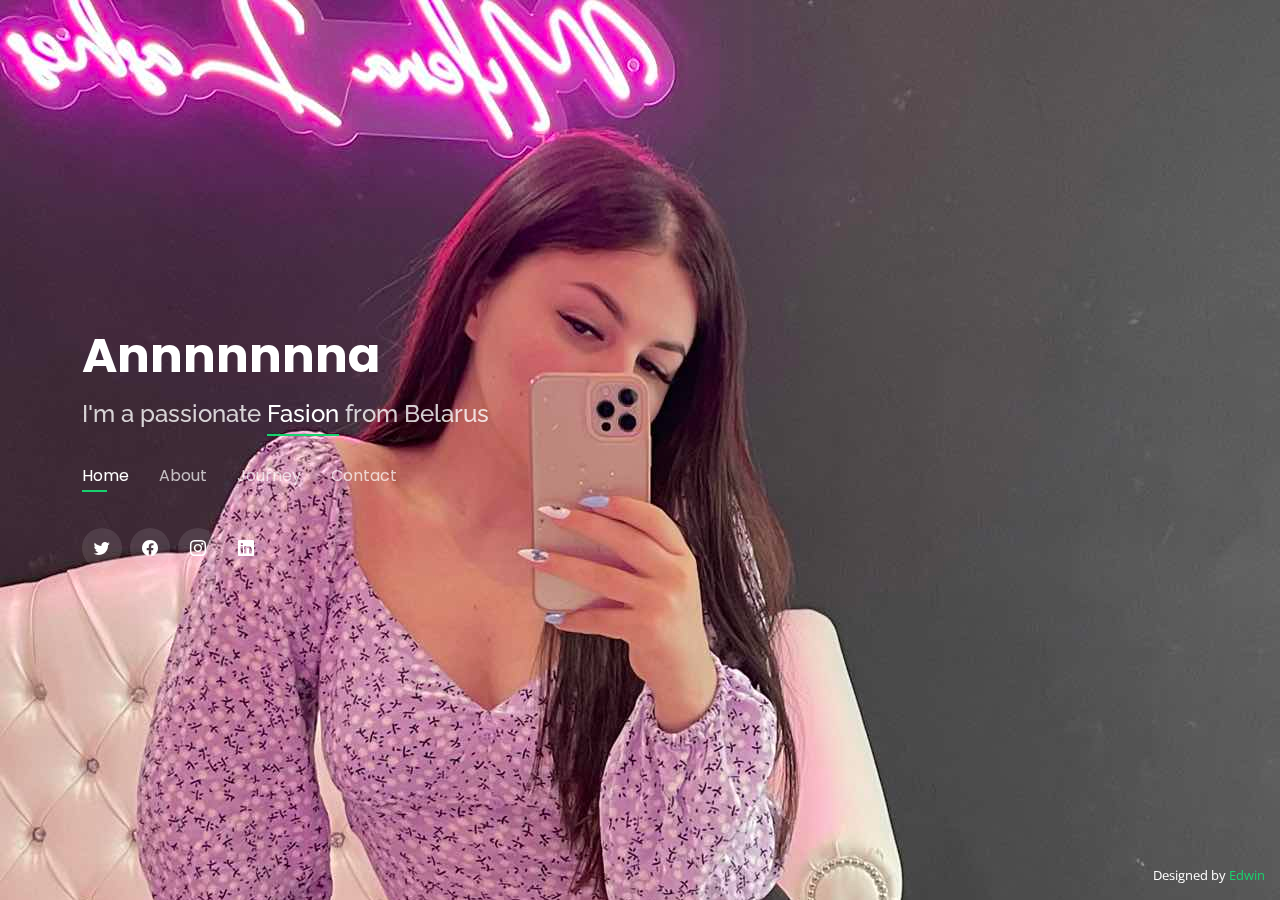
==== index.html @ aae59a46 "ann" ====
<!DOCTYPE html>
<html lang="en">

<head>
  <meta charset="utf-8">
  <meta content="width=device-width, initial-scale=1.0" name="viewport">

  <title>Personal Bootstrap Template</title>
  <meta content="" name="description">
  <meta content="" name="keywords">

  <!-- Favicons -->
  <link href="assets/img/favicon.png" rel="icon">
  <link href="assets/img/apple-touch-icon.png" rel="apple-touch-icon">

  <!-- Google Fonts -->
  <link href="https://fonts.googleapis.com/css?family=Open+Sans:300,300i,400,400i,600,600i,700,700i|Raleway:300,300i,400,400i,500,500i,600,600i,700,700i|Poppins:300,300i,400,400i,500,500i,600,600i,700,700i" rel="stylesheet">

  <!-- Vendor CSS Files -->
  <link href="assets/vendor/bootstrap/css/bootstrap.min.css" rel="stylesheet">
  <link href="assets/vendor/bootstrap-icons/bootstrap-icons.css" rel="stylesheet">
  <link href="assets/vendor/boxicons/css/boxicons.min.css" rel="stylesheet">
  <link href="assets/vendor/glightbox/css/glightbox.min.css" rel="stylesheet">
  <link href="assets/vendor/remixicon/remixicon.css" rel="stylesheet">
  <link href="assets/vendor/swiper/swiper-bundle.min.css" rel="stylesheet">

  <!-- Template Main CSS File -->
  <link href="assets/css/style.css" rel="stylesheet">

  <!-- =======================================================
  * Template Name: Personal
  * Template URL: https://bootstrapmade.com/personal-free-resume-bootstrap-template/
  * Updated: Mar 17 2024 with Bootstrap v5.3.3
  * Author: BootstrapMade.com
  * License: https://bootstrapmade.com/license/
  ======================================================== -->
</head>

<body>

  <!-- ======= Header ======= -->
  <header id="header">
    <div class="container">

      <h1><a href="index.html">Annnnnnna</a></h1>
      <!-- Uncomment below if you prefer to use an image logo -->
      <!-- <a href="index.html" class="mr-auto"><img src="assets/img/logo.png" alt="" class="img-fluid"></a> -->
      <h2>I'm a passionate <span>Fasion</span> from Belarus</h2>

      <nav id="navbar" class="navbar">
        <ul>
          <li><a class="nav-link active" href="#header">Home</a></li>
          <li><a class="nav-link" href="#about">About</a></li>
          <!-- <li><a class="nav-link" href="#resume">Resume</a></li> -->
          <!-- <li><a class="nav-link" href="#services">Services</a></li> -->
          <li><a class="nav-link" href="#portfolio">Journey</a></li>
          <li><a class="nav-link" href="#contact">Contact</a></li>
        </ul>
        <i class="bi bi-list mobile-nav-toggle"></i>
      </nav><!-- .navbar -->

      <div class="social-links">
        <a href="#" class="twitter"><i class="bi bi-twitter"></i></a>
        <a href="#" class="facebook"><i class="bi bi-facebook"></i></a>
        <a href="#" class="instagram"><i class="bi bi-instagram"></i></a>
        <a href="#" class="linkedin"><i class="bi bi-linkedin"></i></a>
      </div>

    </div>
  </header><!-- End Header -->

  <!-- ======= About Section ======= -->
  <section  id="about" class="about">

    <!-- ======= About Me ======= -->
    <div class="about-me container">

      <div class="section-title">
        <h2>About</h2>
        <p>Who is me ?  </p>
      </div>

      <div class="row">
        <div class="col-lg-4" style="border-radius: 10px;" data-aos="fade-right">
          <img src="assets/img/img2.jpg" class="img-fluid" alt="">
        </div>
        <div class="col-lg-8 pt-4 pt-lg-0 content" data-aos="fade-left">
          <h3>Fasion icon &amp; Model</h3>
          <p class="fst-italic">
            Iam a fashion model hailing from the vibrant city of Belarus. With a passion for style and a flair for the runway, I brings elegance and charm to the world of fashion and my captivating presence and distinctive sense of style make me a standout in the industry.
          </p><br>
          <div class="row">
            <div class="col-lg-6">
              <ul>
                <li><i class="bi bi-chevron-right"></i> <strong>Birthday:</strong> <span>20 FEB 1996</span></li>
                <!-- <li><i class="bi bi-chevron-right"></i> <strong>Website:</strong> <span>www.example.com</span></li> -->
                <li><i class="bi bi-chevron-right"></i> <strong>Phone:</strong> <span>+123 456 7890</span></li>
                <li><i class="bi bi-chevron-right"></i> <strong>City:</strong> <span>Russia, Belarus</span></li>
              </ul>
            </div>
            <div class="col-lg-6">
              <ul>
                <li><i class="bi bi-chevron-right"></i> <strong>Age:</strong> <span>27</span></li>
                <li><i class="bi bi-chevron-right"></i> <strong>Degree:</strong> <span>Master</span></li>
                <li><i class="bi bi-chevron-right"></i> <strong>PhEmailone:</strong> <span>email@example.com</span></li>
                <!-- <li><i class="bi bi-chevron-right"></i> <strong>Freelance:</strong> <span>Available</span></li> -->
              </ul>
            </div>
          </div>
          <p>
            Anna, a renowned fashion icon and model, originates from the culturally rich city of Belarus. With an insatiable passion for the latest trends and a keen eye for style, she effortlessly commands attention on and off the catwalk. 
            Anna's journey in the fashion world is as electrifying as her taste for adventure, often fueled by her favorite energy drink, Red Bull. Whether strutting down the runway or enjoying moments of relaxation, Anna embodies sophistication, grace, and an unwavering dedication to her craft.          </p>
        </div>
      </div>

    </div><!-- End About Me -->

    <!-- ======= Counts ======= -->
    <div class="counts container">

      <div class="row">

        <div class="col-lg-3 col-md-6 mt-5 mt-lg-0">
          <div class="count-box">
            <i class="bi bi-award"></i>
            <span data-purecounter-start="0" data-purecounter-end="24" data-purecounter-duration="1" class="purecounter"></span>
            <p>Awards</p>
          </div>
        </div>
        
        <div class="col-lg-3 col-md-6 mt-5 mt-lg-0">
          <div class="count-box">
            <i class="bi bi-headset"></i>
            <span data-purecounter-start="0" data-purecounter-end="16" data-purecounter-duration="1" class="purecounter"></span>
            <p>Hours Of Support in a day</p>
          </div>
        </div>


        <div class="col-lg-3 col-md-6">
          <div class="count-box">
            <i class="bi bi-journal-richtext"></i>
            <span data-purecounter-start="0" data-purecounter-end="232" data-purecounter-duration="1" class="purecounter"></span>
            <p>Inaugration</p>
          </div>
        </div>

        <div class="col-lg-3 col-md-6 mt-5 mt-md-0">
          <div class="count-box">
            <i class="bi bi-headset"></i>
            <span data-purecounter-start="0" data-purecounter-end="521" data-purecounter-duration="1" class="purecounter"></span>
            <p>Projects</p>
          </div>
        </div>

      </div>

    </div><!-- End Counts -->

    <!-- ======= Skills  ======= -->
    <div class="skills container">

      <div class="section-title">
        <h2>Known languages</h2>
      </div>

      <div class="row skills-content">

        <div class="col-lg-6">

          <div class="progress">
            <span class="skill">Russian <i class="val">100%</i></span>
            <div class="progress-bar-wrap">
              <div class="progress-bar" role="progressbar" aria-valuenow="100" aria-valuemin="0" aria-valuemax="100"></div>
            </div>
          </div>

          <div class="progress">
            <span class="skill">English <i class="val">100%</i></span>
            <div class="progress-bar-wrap">
              <div class="progress-bar" role="progressbar" aria-valuenow="100" aria-valuemin="0" aria-valuemax="100"></div>
            </div>
          </div>

          <div class="progress">
            <span class="skill">Romania <i class="val">75%</i></span>
            <div class="progress-bar-wrap">
              <div class="progress-bar" role="progressbar" aria-valuenow="75" aria-valuemin="0" aria-valuemax="100"></div>
            </div>
          </div>

        </div>

        <div class="col-lg-6">

          <div class="progress">
            <span class="skill">Spanish <i class="val">50%</i></span>
            <div class="progress-bar-wrap">
              <div class="progress-bar" role="progressbar" aria-valuenow="80" aria-valuemin="0" aria-valuemax="100"></div>
            </div>
          </div>

          <div class="progress">
            <span class="skill">Arabic<i class="val">50%</i></span>
            <div class="progress-bar-wrap">
              <div class="progress-bar" role="progressbar" aria-valuenow="50" aria-valuemin="0" aria-valuemax="100"></div>
            </div>
          </div>

          <div class="progress">
            <span class="skill">Belarusian <i class="val">100%</i></span>
            <div class="progress-bar-wrap">
              <div class="progress-bar" role="progressbar" aria-valuenow="100" aria-valuemin="0" aria-valuemax="100"></div>
            </div>
          </div>

        </div>

      </div>

    </div><!-- End Skills -->

    <!-- ======= Interests ======= -->
    <div class="interests container">

      <div class="section-title">
        <h2>Interests</h2>
      </div>

      <div class="row">
        <div class="col-lg-3 col-md-4">
          <div class="icon-box">
            <i class="ri-user-line" style="color: #ffbb2c;"></i>
            <h3>Model</h3>
          </div>
        </div>
        <div class="col-lg-3 col-md-4 mt-4 mt-md-0">
          <div class="icon-box">
            <i class="ri-shirt-line" style="color: #5578ff;"></i>
            <h3>Fasion</h3>
          </div>
        </div>
        <div class="col-lg-3 col-md-4 mt-4 mt-md-0">
          <div class="icon-box">
            <i class="ri-live-line" style="color: #e80368;"></i>
            <h3>Streaming</h3>
          </div>
        </div>
        <div class="col-lg-3 col-md-4 mt-4 mt-lg-0">
          <div class="icon-box">
            <i class="ri-hand-heart-line" style="color: #e361ff;"></i>
            <h3>philanthropist</h3>
          </div>
        </div>
        <div class="col-lg-3 col-md-4 mt-4">
          <div class="icon-box">
            <i class="ri-paint-brush-line" style="color: #47aeff;"></i>
            <h3>Artist</h3>
          </div>
        </div>
        <div class="col-lg-3 col-md-4 mt-4">
          <div class="icon-box">
            <i class="ri-gamepad-line" style="color: #ffa76e;"></i>
            <h3>Gamer</h3>
          </div>
        </div>
        <!-- <div class="col-lg-3 col-md-4 mt-4">
          <div class="icon-box">
            <i class="ri-file-list-3-line" style="color: #11dbcf;"></i>
            <h3>Midela Teren</h3>
          </div>
        </div>
        <div class="col-lg-3 col-md-4 mt-4">
          <div class="icon-box">
            <i class="ri-price-tag-2-line" style="color: #4233ff;"></i>
            <h3>Pira Neve</h3>
          </div>
        </div>
        <div class="col-lg-3 col-md-4 mt-4">
          <div class="icon-box">
            <i class="ri-anchor-line" style="color: #b2904f;"></i>
            <h3>Dirada Pack</h3>
          </div>
        </div>
        <div class="col-lg-3 col-md-4 mt-4">
          <div class="icon-box">
            <i class="ri-disc-line" style="color: #b20969;"></i>
            <h3>Moton Ideal</h3>
          </div>
        </div> -->
        <div class="col-lg-3 col-md-4 mt-4">
          <div class="icon-box">
            <i class="ri-anchor-line" style="color: #ff5828;"></i>
            <h3>Dance</h3>
          </div>
        </div>
        <div class="col-lg-3 col-md-4 mt-4">
          <div class="icon-box">
            <i class="ri-disc-line" style="color: #29cc61;"></i>
            <h3>Singer</h3>
          </div>
        </div>
      </div>

    </div><!-- End Interests -->

    <!-- ======= Testimonials ======= -->
    <div class="testimonials container">

      <div class="section-title">
        <h2>Testimonials</h2>
      </div>

      <div class="testimonials-slider swiper" data-aos="fade-up" data-aos-delay="100">
        <div class="swiper-wrapper">

          <div class="swiper-slide">
            <div class="testimonial-item">
              <p>
                <i class="bx bxs-quote-alt-left quote-icon-left"></i>
                Patience is the quality of remaining calm and composed in the face of adversity, difficulties, or delays, without becoming frustrated or agitated. It involves the ability to endure challenging situations with grace and perseverance, maintaining a positive attitude while waiting for desired outcomes or resolutions.                <i class="bx bxs-quote-alt-right quote-icon-right"></i>
              </p>
              <img src="assets/img/testimonials/Screenshot 2024-05-10 204337.png" class="testimonial-img" alt="">
              <h3>PinkElephant</h3>
              <h4>place &amp; Germany</h4>
            </div>
          </div><!-- End testimonial item -->

          <div class="swiper-slide">
            <div class="testimonial-item">
              <p>
                <i class="bx bxs-quote-alt-left quote-icon-left"></i>
                Good sense of humour, dirty mind, beautiful heart. Deadly combination.
                <i class="bx bxs-quote-alt-right quote-icon-right"></i>
              </p>
              <img src="assets/img/testimonials/leana.jpg" class="testimonial-img" alt="">
              <h3>Leana</h3>
              <h4>place &amp; Belarus</h4>
            </div>
          </div><!-- End testimonial item -->

          <div class="swiper-slide">
            <div class="testimonial-item">
              <p>
                <i class="bx bxs-quote-alt-left quote-icon-left"></i>
                Sleeping is a fundamental biological process essential for overall health and well-being. It is a state of natural rest during which the body's vital functions slow down, allowing it to recuperate and recharge.                 <i class="bx bxs-quote-alt-right quote-icon-right"></i>
              </p>
              <img src="assets/img/testimonials/eliza.jpg" class="testimonial-img" alt="">
              <h3>Elizabeth</h3>
              <h4>place &amp; Romania</h4>
            </div>
          </div><!-- End testimonial item -->

          <div class="swiper-slide">
            <div class="testimonial-item">
              <p>
                <i class="bx bxs-quote-alt-left quote-icon-left"></i>
                Cucumber and carrot are both popular vegetables known for their crisp texture and refreshing taste. Cucumbers are low in calories and high in water content, making them a hydrating snack option. They are also rich in antioxidants and vitamins, promoting skin health and hydration.                <i class="bx bxs-quote-alt-right quote-icon-right"></i>
              </p>
              <img src="assets/img/testimonials/kotik.jpg" class="testimonial-img" alt="">
              <h3>Kotik</h3>
              <h4>place &amp; Russia</h4>
            </div>
          </div><!-- End testimonial item -->

          <div class="swiper-slide">
            <div class="testimonial-item">
              <p>
                <i class="bx bxs-quote-alt-left quote-icon-left"></i>
                Dancers express through movement, gymnasts showcase athleticism, and talkers engage through dialogue.                <i class="bx bxs-quote-alt-right quote-icon-right"></i>
              </p>
              <img src="assets/img/testimonials/polinka.jpg" class="testimonial-img" alt="">
              <h3>Polinka</h3>
              <h4>place &amp; ---</h4>
            </div>
          </div><!-- End testimonial item -->

        </div>
        <div class="swiper-pagination"></div>
      </div>

      <div class="owl-carousel testimonials-carousel">

      </div>

    </div><!-- End Testimonials  -->

  </section><!-- End About Section -->

  <!-- ======= Resume Section ======= -->
  <section id="resume" class="resume">
    <div class="container">

      <div class="section-title">
        <h2>Resume</h2>
        <p>Check My Resume</p>
      </div>

      <div class="row">
        <div class="col-lg-6">
          <h3 class="resume-title">Sumary</h3>
          <div class="resume-item pb-0">
            <h4>Alice Barkley</h4>
            <p><em>Innovative and deadline-driven Graphic Designer with 3+ years of experience designing and developing user-centered digital/print marketing material from initial concept to final, polished deliverable.</em></p>
            <p>
            <ul>
              <li>Portland par 127,Orlando, FL</li>
              <li>(123) 456-7891</li>
              <li>alice.barkley@example.com</li>
            </ul>
            </p>
          </div>

          <h3 class="resume-title">Education</h3>
          <div class="resume-item">
            <h4>Master of Fine Arts &amp; Graphic Design</h4>
            <h5>2015 - 2016</h5>
            <p><em>Rochester Institute of Technology, Rochester, NY</em></p>
            <p>Qui deserunt veniam. Et sed aliquam labore tempore sed quisquam iusto autem sit. Ea vero voluptatum qui ut dignissimos deleniti nerada porti sand markend</p>
          </div>
          <div class="resume-item">
            <h4>Bachelor of Fine Arts &amp; Graphic Design</h4>
            <h5>2010 - 2014</h5>
            <p><em>Rochester Institute of Technology, Rochester, NY</em></p>
            <p>Quia nobis sequi est occaecati aut. Repudiandae et iusto quae reiciendis et quis Eius vel ratione eius unde vitae rerum voluptates asperiores voluptatem Earum molestiae consequatur neque etlon sader mart dila</p>
          </div>
        </div>
        <div class="col-lg-6">
          <h3 class="resume-title">Professional Experience</h3>
          <div class="resume-item">
            <h4>Senior graphic design specialist</h4>
            <h5>2019 - Present</h5>
            <p><em>Experion, New York, NY </em></p>
            <p>
            <ul>
              <li>Lead in the design, development, and implementation of the graphic, layout, and production communication materials</li>
              <li>Delegate tasks to the 7 members of the design team and provide counsel on all aspects of the project. </li>
              <li>Supervise the assessment of all graphic materials in order to ensure quality and accuracy of the design</li>
              <li>Oversee the efficient use of production project budgets ranging from $2,000 - $25,000</li>
            </ul>
            </p>
          </div>
          <div class="resume-item">
            <h4>Graphic design specialist</h4>
            <h5>2017 - 2018</h5>
            <p><em>Stepping Stone Advertising, New York, NY</em></p>
            <p>
            <ul>
              <li>Developed numerous marketing programs (logos, brochures,infographics, presentations, and advertisements).</li>
              <li>Managed up to 5 projects or tasks at a given time while under pressure</li>
              <li>Recommended and consulted with clients on the most appropriate graphic design</li>
              <li>Created 4+ design presentations and proposals a month for clients and account managers</li>
            </ul>
            </p>
          </div>
        </div>
      </div>

    </div>
  </section><!-- End Resume Section -->

  <!-- ======= Services Section ======= -->
  <section id="services" class="services">
    <div class="container">

      <div class="section-title">
        <h2>Services</h2>
        <p>My Services</p>
      </div>

      <div class="row">
        <div class="col-lg-4 col-md-6 d-flex align-items-stretch">
          <div class="icon-box">
            <div class="icon"><i class="bx bxl-dribbble"></i></div>
            <h4><a href="">Lorem Ipsum</a></h4>
            <p>Voluptatum deleniti atque corrupti quos dolores et quas molestias excepturi</p>
          </div>
        </div>

        <div class="col-lg-4 col-md-6 d-flex align-items-stretch mt-4 mt-md-0">
          <div class="icon-box">
            <div class="icon"><i class="bx bx-file"></i></div>
            <h4><a href="">Sed ut perspiciatis</a></h4>
            <p>Duis aute irure dolor in reprehenderit in voluptate velit esse cillum dolore</p>
          </div>
        </div>

        <div class="col-lg-4 col-md-6 d-flex align-items-stretch mt-4 mt-lg-0">
          <div class="icon-box">
            <div class="icon"><i class="bx bx-tachometer"></i></div>
            <h4><a href="">Magni Dolores</a></h4>
            <p>Excepteur sint occaecat cupidatat non proident, sunt in culpa qui officia</p>
          </div>
        </div>

        <div class="col-lg-4 col-md-6 d-flex align-items-stretch mt-4">
          <div class="icon-box">
            <div class="icon"><i class="bx bx-world"></i></div>
            <h4><a href="">Nemo Enim</a></h4>
            <p>At vero eos et accusamus et iusto odio dignissimos ducimus qui blanditiis</p>
          </div>
        </div>

        <div class="col-lg-4 col-md-6 d-flex align-items-stretch mt-4">
          <div class="icon-box">
            <div class="icon"><i class="bx bx-slideshow"></i></div>
            <h4><a href="">Dele cardo</a></h4>
            <p>Quis consequatur saepe eligendi voluptatem consequatur dolor consequuntur</p>
          </div>
        </div>

        <div class="col-lg-4 col-md-6 d-flex align-items-stretch mt-4">
          <div class="icon-box">
            <div class="icon"><i class="bx bx-arch"></i></div>
            <h4><a href="">Divera don</a></h4>
            <p>Modi nostrum vel laborum. Porro fugit error sit minus sapiente sit aspernatur</p>
          </div>
        </div>

      </div>

    </div>
  </section><!-- End Services Section -->

  <!-- ======= Portfolio Section ======= -->
  <section id="portfolio" class="portfolio">
    <div class="container">

      <div class="section-title">
        <h2>Memories</h2>
        <p>That remain</p>
      </div>

      <div class="row">
        <div class="col-lg-12 d-flex justify-content-center">
          <ul id="portfolio-flters">
            <li data-filter="*" class="filter-active">All</li>
            <li data-filter=".filter-DisneyLand">DisneyLand</li>
            <li data-filter=".filter-happy">Happy moments</li>
            <li data-filter=".filter-fam">Fam</li>
            <li data-filter=".filter-mine">Mine</li>
            <!-- <li data-filter="*" class="filter-active">All</li>
            <li data-filter=".filter-app">DisneyLand</li>
            <li data-filter=".filter-card">Happy moments</li>
            <li data-filter=".filter-card">Paris</li>
            <li data-filter=".filter-web">Fam</li> -->
          </ul>
        </div>
      </div>

      <div class="row portfolio-container">

        <div class="col-lg-4 col-md-6 portfolio-item filter-DisneyLand">
          <div class="portfolio-wrap">
            <img src="assets/img/portfolio/img1.jpg" class="img-fluid" alt="">
            <div class="portfolio-info">
              <!-- <h4>App 1</h4>
              <p>App</p> -->
              <div class="portfolio-links">
                <a href="assets/img/portfolio/img1.jpg" data-gallery="portfolioGallery" class="portfolio-lightbox" ><i class="bx bx-plus"></i></a>
                <!-- <a href="portfolio-details.html" data-gallery="portfolioDetailsGallery" data-glightbox="type: external" class="portfolio-details-lightbox" title="Portfolio Details"><i class="bx bx-link"></i></a> -->
              </div>
            </div>
          </div>
        </div>

        <div class="col-lg-4 col-md-6 portfolio-item filter-DisneyLand">
          <div class="portfolio-wrap">
            <img src="assets/img/portfolio/img2.jpg" class="img-fluid" alt="">
            <div class="portfolio-info">
              <!-- <h4>Web 3</h4>
              <p>Web</p> -->
              <div class="portfolio-links">
                <a href="assets/img/portfolio/portfolio-2.jpg" data-gallery="portfolioGallery" class="portfolio-lightbox" ><i class="bx bx-plus"></i></a>
                <!-- <a href="portfolio-details.html" data-gallery="portfolioDetailsGallery" data-glightbox="type: external" class="portfolio-details-lightbox" title="Portfolio Details"><i class="bx bx-link"></i></a> -->
              </div>
            </div>
          </div>
        </div>

        <div class="col-lg-4 col-md-6 portfolio-item filter-app">
          <div class="portfolio-wrap">
            <img src="assets/img/portfolio/img3.jpg" class="img-fluid" alt="">
            <div class="portfolio-info">
              <!-- <h4>App 2</h4>
              <p>App</p> -->
              <div class="portfolio-links">
                <a href="assets/img/portfolio/img3.jpg" data-gallery="portfolioGallery" class="portfolio-lightbox"><i class="bx bx-plus"></i></a>
                <!-- <a href="portfolio-details.html" data-gallery="portfolioDetailsGallery" data-glightbox="type: external" class="portfolio-details-lightbox" title="Portfolio Details"><i class="bx bx-link"></i></a> -->
              </div>
            </div>
          </div>
        </div>

        <div class="col-lg-4 col-md-6 portfolio-item filter-mine">
          <div class="portfolio-wrap">
            <img src="assets/img/portfolio/img5.jpg" class="img-fluid" alt="">
            <div class="portfolio-info">
              <!-- <h4>Card 2</h4>
              <p>Card</p> -->
              <div class="portfolio-links">
                <a href="assets/img/portfolio/img5.jpg" data-gallery="portfolioGallery" class="portfolio-lightbox" ><i class="bx bx-plus"></i></a>
                <!-- <a href="portfolio-details.html" data-gallery="portfolioDetailsGallery" data-glightbox="type: external" class="portfolio-details-lightbox" title="Portfolio Details"><i class="bx bx-link"></i></a> -->
              </div>
            </div>
          </div>
        </div>

        <div class="col-lg-4 col-md-6 portfolio-item filter-mine">
          <div class="portfolio-wrap">
            <img src="assets/img/portfolio/img3.jpg" class="img-fluid" alt="">
            <div class="portfolio-info">
              <!-- <h4>Web 2</h4>
              <p>Web</p> -->
              <div class="portfolio-links">
                <a href="assets/img/portfolio/img3.jpg" data-gallery="portfolioGallery" class="portfolio-lightbox"><i class="bx bx-plus"></i></a>
                <!-- <a href="portfolio-details.html" data-gallery="portfolioDetailsGallery" data-glightbox="type: external" class="portfolio-details-lightbox" title="Portfolio Details"><i class="bx bx-link"></i></a> -->
              </div>
            </div>
          </div>
        </div>

        <div class="col-lg-4 col-md-6 portfolio-item filter-mine">
          <div class="portfolio-wrap">
            <img src="assets/img/portfolio/img6.jpg" class="img-fluid" alt="">
            <div class="portfolio-info">
              <!-- <h4>App 3</h4>
              <p>App</p> -->
              <div class="portfolio-links">
                <a href="assets/img/portfolio/img6.jpg" data-gallery="portfolioGallery" class="portfolio-lightbox" ><i class="bx bx-plus"></i></a>
                <!-- <a href="portfolio-details.html" data-gallery="portfolioDetailsGallery" data-glightbox="type: external" class="portfolio-details-lightbox" title="Portfolio Details"><i class="bx bx-link"></i></a> -->
              </div>
            </div>
          </div>
        </div>

        <div class="col-lg-4 col-md-6 portfolio-item filter-DisneyLand">
          <div class="portfolio-wrap">
            <img src="assets/img/portfolio/img7.jpg" class="img-fluid" alt="">
            <div class="portfolio-info">
              <!-- <h4>Card 1</h4>
              <p>Card</p> -->
              <div class="portfolio-links">
                <a href="assets/img/portfolio/img7.jpg" data-gallery="portfolioGallery" class="portfolio-lightbox" ><i class="bx bx-plus"></i></a>
                <!-- <a href="portfolio-details.html" data-gallery="portfolioDetailsGallery" data-glightbox="type: external" class="portfolio-details-lightbox" title="Portfolio Details"><i class="bx bx-link"></i></a> -->
              </div>
            </div>
          </div>
        </div>

        <div class="col-lg-4 col-md-6 portfolio-item filter-DisneyLand">
          <div class="portfolio-wrap">
            <img src="assets/img/portfolio/img4.jpg" class="img-fluid" alt="">
            <div class="portfolio-info">
              <!-- <h4>Web 3</h4>
              <p>Web</p> -->
              <div class="portfolio-links">
                <a href="assets/img/portfolio/img4.jpg" data-gallery="portfolioGallery" class="portfolio-lightbox" ><i class="bx bx-plus"></i></a>
                <!-- <a href="portfolio-details.html" data-gallery="portfolioDetailsGallery" data-glightbox="type: external" class="portfolio-details-lightbox" title="Portfolio Details"><i class="bx bx-link"></i></a> -->
              </div>
            </div>
          </div>
        </div>


        <div class="col-lg-4 col-md-6 portfolio-item filter-fam">
          <div class="portfolio-wrap">
            <img src="assets/img/portfolio/f1.png" class="img-fluid" alt="">
            <div class="portfolio-info">
              <!-- <h4>Web 3</h4>
              <p>Web</p> -->
              <div class="portfolio-links">
                <a href="assets/img/portfolio/f1.png" data-gallery="portfolioGallery" class="portfolio-lightbox" ><i class="bx bx-plus"></i></a>
                <!-- <a href="portfolio-details.html" data-gallery="portfolioDetailsGallery" data-glightbox="type: external" class="portfolio-details-lightbox" title="Portfolio Details"><i class="bx bx-link"></i></a> -->
              </div>
            </div>
          </div>
        </div>

        <div class="col-lg-4 col-md-6 portfolio-item filter-fam">
          <div class="portfolio-wrap">
            <img src="assets/img/portfolio/leana.jpg" class="img-fluid" alt="">
            <div class="portfolio-info">
              <!-- <h4>Web 3</h4>
              <p>Web</p> -->
              <div class="portfolio-links">
                <a href="assets/img/portfolio/leana.jpg" data-gallery="portfolioGallery" class="portfolio-lightbox"><i class="bx bx-plus"></i></a>
                <!-- <a href="portfolio-details.html" data-gallery="portfolioDetailsGallery" data-glightbox="type: external" class="portfolio-details-lightbox" title="Portfolio Details"><i class="bx bx-link"></i></a> -->
              </div>
            </div>
          </div>
        </div>

        <div class="col-lg-4 col-md-6 portfolio-item filter-happy">
          <div class="portfolio-wrap">
            <img src="assets/img/portfolio/h1.png" class="img-fluid" alt="">
            <div class="portfolio-info">
              <!-- <h4>Web 3</h4>
              <p>Web</p> -->
              <div class="portfolio-links">
                <a href="assets/img/portfolio/h1.png" data-gallery="portfolioGallery" class="portfolio-lightbox"><i class="bx bx-plus"></i></a>
                <!-- <a href="portfolio-details.html" data-gallery="portfolioDetailsGallery" data-glightbox="type: external" class="portfolio-details-lightbox" title="Portfolio Details"><i class="bx bx-link"></i></a> -->
              </div>
            </div>
          </div>
        </div>

        <div class="col-lg-4 col-md-6 portfolio-item filter-happy">
          <div class="portfolio-wrap">
            <img src="assets/img/portfolio/h2.png" class="img-fluid" alt="">
            <div class="portfolio-info">
              <!-- <h4>Web 3</h4>
              <p>Web</p> -->
              <div class="portfolio-links">
                <a href="assets/img/portfolio/h2.png" data-gallery="portfolioGallery" class="portfolio-lightbox" ><i class="bx bx-plus"></i></a>
                <!-- <a href="portfolio-details.html" data-gallery="portfolioDetailsGallery" data-glightbox="type: external" class="portfolio-details-lightbox" title="Portfolio Details"><i class="bx bx-link"></i></a> -->
              </div>
            </div>
          </div>
        </div>

        <div class="col-lg-4 col-md-6 portfolio-item filter-happy">
          <div class="portfolio-wrap">
            <img src="assets/img/portfolio/h3.png" class="img-fluid" alt="">
            <div class="portfolio-info">
              <!-- <h4>Web 3</h4>
              <p>Web</p> -->
              <div class="portfolio-links">
                <a href="assets/img/portfolio/h3.png" data-gallery="portfolioGallery" class="portfolio-lightbox"><i class="bx bx-plus"></i></a>
                <!-- <a href="portfolio-details.html" data-gallery="portfolioDetailsGallery" data-glightbox="type: external" class="portfolio-details-lightbox" title="Portfolio Details"><i class="bx bx-link"></i></a> -->
              </div>
            </div>
          </div>
        </div>

        <div class="col-lg-4 col-md-6 portfolio-item filter-happy">
          <div class="portfolio-wrap">
            <img src="assets/img/portfolio/h4.png" class="img-fluid" alt="">
            <div class="portfolio-info">
              <!-- <h4>Web 3</h4>
              <p>Web</p> -->
              <div class="portfolio-links">
                <a href="assets/img/portfolio/h4.png" data-gallery="portfolioGallery" class="portfolio-lightbox" ><i class="bx bx-plus"></i></a>
                <!-- <a href="portfolio-details.html" data-gallery="portfolioDetailsGallery" data-glightbox="type: external" class="portfolio-details-lightbox" title="Portfolio Details"><i class="bx bx-link"></i></a> -->
              </div>
            </div>
          </div>
        </div>

        <div class="col-lg-4 col-md-6 portfolio-item filter-happy">
          <div class="portfolio-wrap">
            <img src="assets/img/portfolio/h5.png" class="img-fluid" alt="">
            <div class="portfolio-info">
              <!-- <h4>Web 3</h4>
              <p>Web</p> -->
              <div class="portfolio-links">
                <a href="assets/img/portfolio/h5.png" data-gallery="portfolioGallery" class="portfolio-lightbox" title="Web 3><i class="bx bx-plus"></i></a>
                <!-- <a href="portfolio-details.html" data-gallery="portfolioDetailsGallery" data-glightbox="type: external" class="portfolio-details-lightbox" title="Portfolio Details"><i class="bx bx-link"></i></a> -->
              </div>
            </div>
          </div>
        </div>

        <div class="col-lg-4 col-md-6 portfolio-item filter-happy">
          <div class="portfolio-wrap">
            <img src="assets/img/portfolio/h6.png" class="img-fluid" alt="">
            <div class="portfolio-info">
              <!-- <h4>Web 3</h4>
              <p>Web</p> -->
              <div class="portfolio-links">
                <a href="assets/img/portfolio/h6.png" data-gallery="portfolioGallery" class="portfolio-lightbox" ><i class="bx bx-plus"></i></a>
                <!-- <a href="portfolio-details.html" data-gallery="portfolioDetailsGallery" data-glightbox="type: external" class="portfolio-details-lightbox" title="Portfolio Details"><i class="bx bx-link"></i></a> -->
              </div>
            </div>
          </div>
        </div>

        <div class="col-lg-4 col-md-6 portfolio-item filter-happy">
          <div class="portfolio-wrap">
            <img src="assets/img/portfolio/h7.png" class="img-fluid" alt="">
            <div class="portfolio-info">
              <!-- <h4>Web 3</h4>
              <p>Web</p> -->
              <div class="portfolio-links">
                <a href="assets/img/portfolio/h7.png" data-gallery="portfolioGallery" class="portfolio-lightbox" ><i class="bx bx-plus"></i></a>
                <!-- <a href="portfolio-details.html" data-gallery="portfolioDetailsGallery" data-glightbox="type: external" class="portfolio-details-lightbox" title="Portfolio Details"><i class="bx bx-link"></i></a> -->
              </div>
            </div>
          </div>
        </div>

      </div>

    </div>
  </section><!-- End Portfolio Section -->

  <!-- ======= Contact Section ======= -->
  <section id="contact" class="contact">
    <div class="container">

      <div class="section-title">
        <h2>Contact</h2>
        <p>Contact Me</p>
      </div>

      <div class="row mt-2">

        <div class="col-md-6 d-flex align-items-stretch">
          <div class="info-box">
            <i class="bx bx-map"></i>
            <h3>My Address</h3>
            <p>A108 Adam Street, New York, NY 535022</p>
          </div>
        </div>

        <div class="col-md-6 mt-4 mt-md-0 d-flex align-items-stretch">
          <div class="info-box">
            <i class="bx bx-share-alt"></i>
            <h3>Social Profiles</h3>
            <div class="social-links">
              <a href="#" class="twitter"><i class="bi bi-twitter"></i></a>
              <a href="#" class="facebook"><i class="bi bi-facebook"></i></a>
              <a href="#" class="instagram"><i class="bi bi-instagram"></i></a>
              <a href="#" class="google-plus"><i class="bi bi-skype"></i></a>
              <a href="#" class="linkedin"><i class="bi bi-linkedin"></i></a>
            </div>
          </div>
        </div>

        <div class="col-md-6 mt-4 d-flex align-items-stretch">
          <div class="info-box">
            <i class="bx bx-envelope"></i>
            <h3>Email Me</h3>
            <p>contact@example.com</p>
          </div>
        </div>
        <div class="col-md-6 mt-4 d-flex align-items-stretch">
          <div class="info-box">
            <i class="bx bx-phone-call"></i>
            <h3>Call Me</h3>
            <p>+1 5589 55488 55</p>
          </div>
        </div>
      </div>

      <form action="forms/contact.php" method="post" role="form" class="php-email-form mt-4">
        <!-- <div class="row">
          <div class="col-md-6 form-group">
            <input disabled type="text" name="name" class="form-control" id="name" placeholder="Your Name" required>
          </div>
          <div class="col-md-6 form-group mt-3 mt-md-0">
            <input disabled type="email" class="form-control" name="email" id="email" placeholder="Your Email" required>
          </div>
        </div>
        <div class="form-group mt-3">
          <input disabled type="text" class="form-control" name="subject" id="subject" placeholder="Subject" required>
        </div>
        <div class="form-group mt-3">
          <textarea disabled class="form-control" name="message" rows="5" placeholder="Message" required></textarea>
        </div>
        <div class="my-3">
          <div class="loading">Loading</div>
          <div class="error-message"></div>
          <div class="sent-message">Your message has been sent. Thank you!</div>
        </div> -->
        <!-- <div class="text-center"><button  type="submit">Buy me a cofee</button></div> -->
        <script type="text/javascript" src="https://cdnjs.buymeacoffee.com/1.0.0/button.prod.min.js" data-name="bmc-button" data-slug="ajith859392" data-color="#FFDD00" data-emoji="☕"  data-font="Cookie" data-text="Buy me a coffee" data-outline-color="#000000" data-font-color="#000000" data-coffee-color="#ffffff" ></script>      </form>

    </div>
  </section><!-- End Contact Section -->

  <div class="credits">
    <!-- All the links in the footer should remain intact. -->
    <!-- You can delete the links only if you purchased the pro version. -->
    <!-- Licensing information: https://bootstrapmade.com/license/ -->
    <!-- Purchase the pro version with working PHP/AJAX contact form: https://bootstrapmade.com/personal-free-resume-bootstrap-template/ -->
    Designed by <a href="https:www.github.com/ajithr116">Edwin </a>
  </div>

  <!-- Vendor JS Files -->
  <script src="assets/vendor/purecounter/purecounter_vanilla.js"></script>
  <script src="assets/vendor/bootstrap/js/bootstrap.bundle.min.js"></script>
  <script src="assets/vendor/glightbox/js/glightbox.min.js"></script>
  <script src="assets/vendor/isotope-layout/isotope.pkgd.min.js"></script>
  <script src="assets/vendor/swiper/swiper-bundle.min.js"></script>
  <script src="assets/vendor/waypoints/noframework.waypoints.js"></script>
  <script src="assets/vendor/php-email-form/validate.js"></script>

  <!-- Template Main JS File -->
  <script src="assets/js/main.js"></script>

</body>

</html>
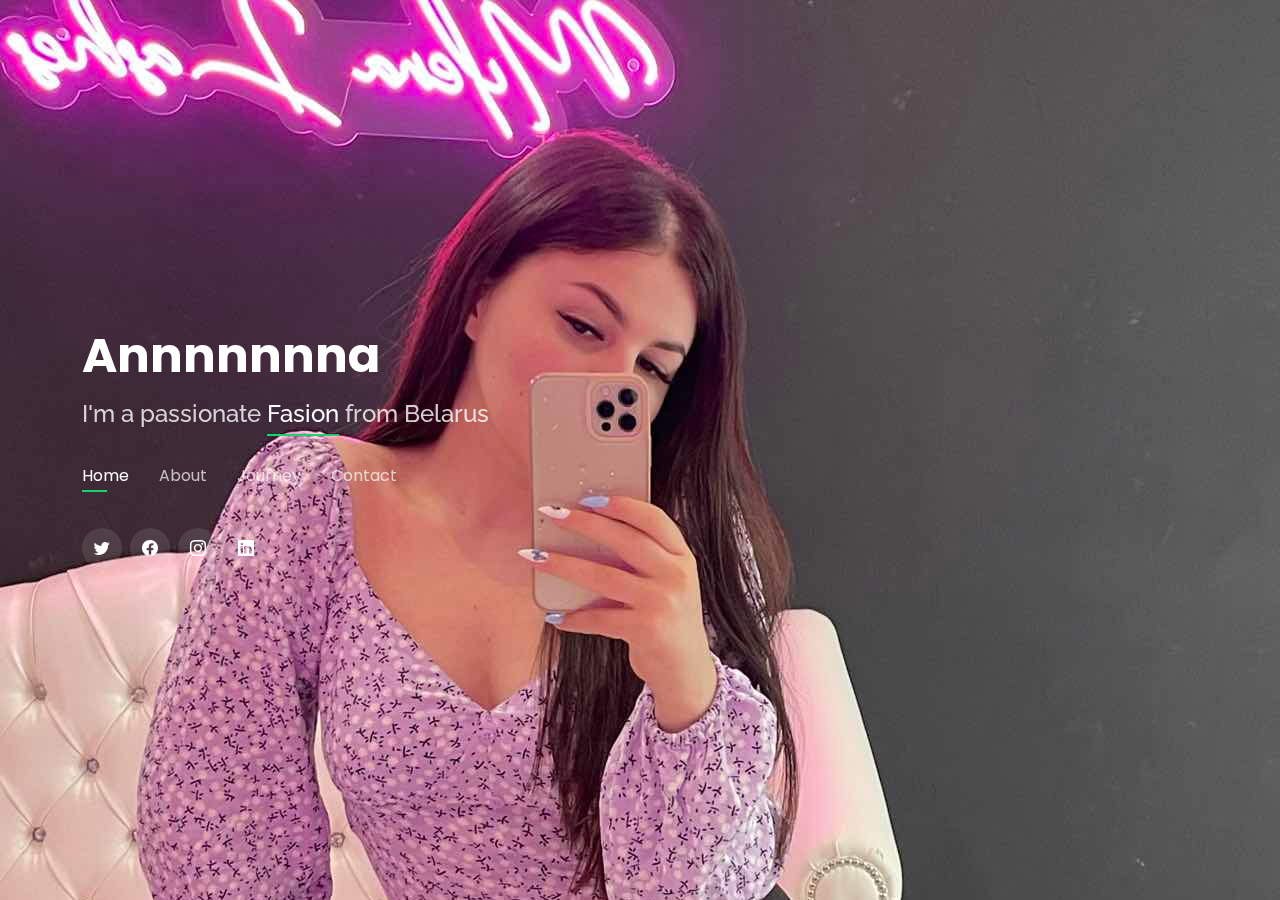
==== commit 9f7998e5: "Widget" ====
--- a/index.html
+++ b/index.html
@@ -5,12 +5,12 @@
   <meta charset="utf-8">
   <meta content="width=device-width, initial-scale=1.0" name="viewport">
 
-  <title>Personal Bootstrap Template</title>
+  <title>Anna : Trust no one </title>
   <meta content="" name="description">
   <meta content="" name="keywords">
 
   <!-- Favicons -->
-  <link href="assets/img/favicon.png" rel="icon">
+  <link href="assets/img/download (1).png" rel="icon">
   <link href="assets/img/apple-touch-icon.png" rel="apple-touch-icon">
 
   <!-- Google Fonts -->
@@ -571,7 +571,7 @@
               <!-- <h4>Web 3</h4>
               <p>Web</p> -->
               <div class="portfolio-links">
-                <a href="assets/img/portfolio/portfolio-2.jpg" data-gallery="portfolioGallery" class="portfolio-lightbox" ><i class="bx bx-plus"></i></a>
+                <a href="assets/img/portfolio/img2.jpg" data-gallery="portfolioGallery" class="portfolio-lightbox" ><i class="bx bx-plus"></i></a>
                 <!-- <a href="portfolio-details.html" data-gallery="portfolioDetailsGallery" data-glightbox="type: external" class="portfolio-details-lightbox" title="Portfolio Details"><i class="bx bx-link"></i></a> -->
               </div>
             </div>
@@ -865,16 +865,16 @@
         </div> -->
         <!-- <div class="text-center"><button  type="submit">Buy me a cofee</button></div> -->
         <script type="text/javascript" src="https://cdnjs.buymeacoffee.com/1.0.0/button.prod.min.js" data-name="bmc-button" data-slug="ajith859392" data-color="#FFDD00" data-emoji="☕"  data-font="Cookie" data-text="Buy me a coffee" data-outline-color="#000000" data-font-color="#000000" data-coffee-color="#ffffff" ></script>      </form>
-
+        <script data-name="BMC-Widget" data-cfasync="false" src="https://cdnjs.buymeacoffee.com/1.0.0/widget.prod.min.js" data-id="ajith859392" data-description="Support me on Buy me a coffee!" data-message="" data-color="#FF5F5F" data-position="Right" data-x_margin="18" data-y_margin="18"></script>
     </div>
   </section><!-- End Contact Section -->
 
-  <div class="credits">
+  <div class="credits" style="align-items: center;">
     <!-- All the links in the footer should remain intact. -->
     <!-- You can delete the links only if you purchased the pro version. -->
     <!-- Licensing information: https://bootstrapmade.com/license/ -->
     <!-- Purchase the pro version with working PHP/AJAX contact form: https://bootstrapmade.com/personal-free-resume-bootstrap-template/ -->
-    Designed by <a href="https:www.github.com/ajithr116">Edwin </a>
+    <!-- Designed by <a href="https:www.github.com/ajithr116">Edwin </a> -->
   </div>
 
   <!-- Vendor JS Files -->
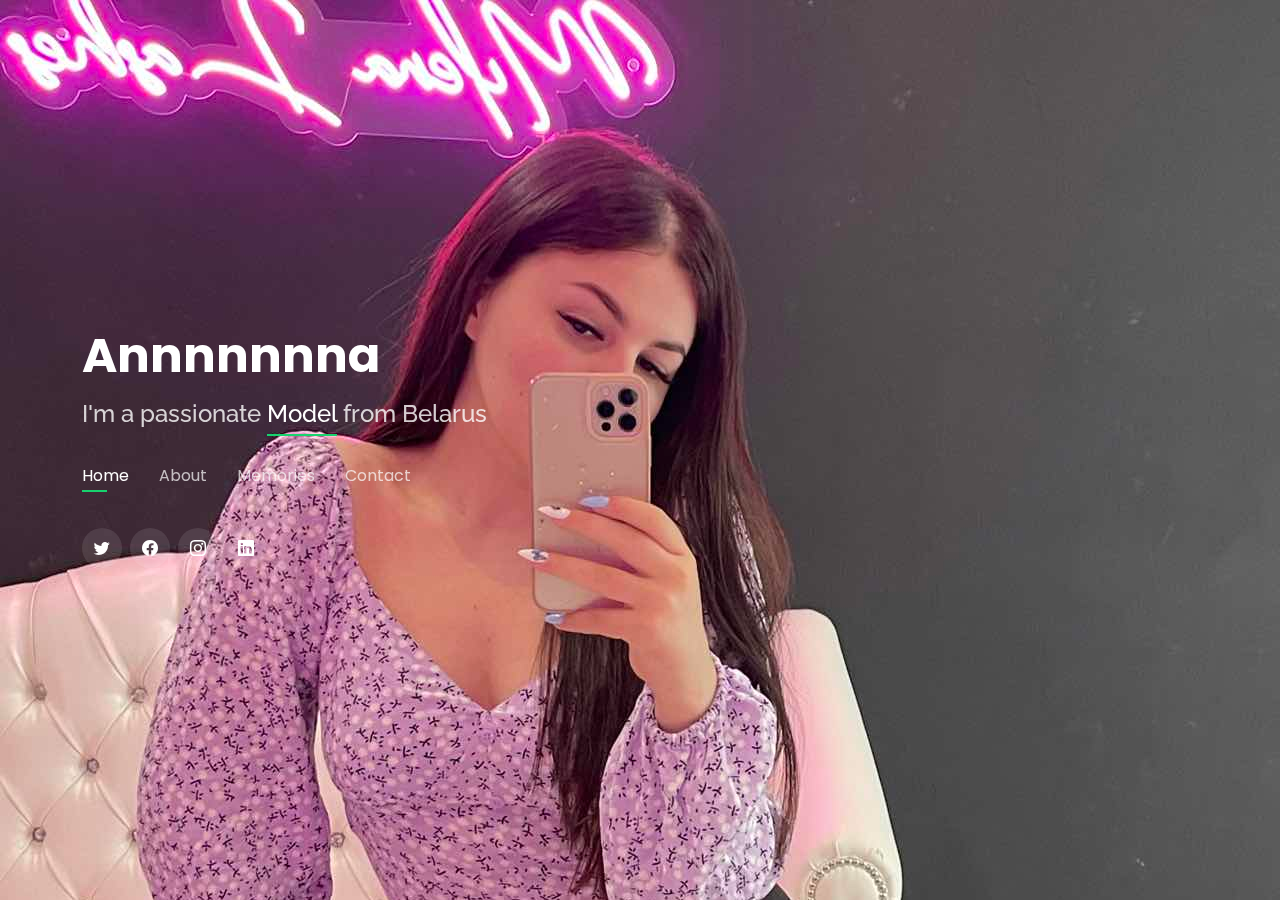
==== commit 025e0408: "text change" ====
--- a/index.html
+++ b/index.html
@@ -45,7 +45,7 @@
       <h1><a href="index.html">Annnnnnna</a></h1>
       <!-- Uncomment below if you prefer to use an image logo -->
       <!-- <a href="index.html" class="mr-auto"><img src="assets/img/logo.png" alt="" class="img-fluid"></a> -->
-      <h2>I'm a passionate <span>Fasion</span> from Belarus</h2>
+      <h2>I'm a passionate <span>Model</span> from Belarus</h2>
 
       <nav id="navbar" class="navbar">
         <ul>
@@ -53,7 +53,7 @@
           <li><a class="nav-link" href="#about">About</a></li>
           <!-- <li><a class="nav-link" href="#resume">Resume</a></li> -->
           <!-- <li><a class="nav-link" href="#services">Services</a></li> -->
-          <li><a class="nav-link" href="#portfolio">Journey</a></li>
+          <li><a class="nav-link" href="#portfolio">Memories</a></li>
           <li><a class="nav-link" href="#contact">Contact</a></li>
         </ul>
         <i class="bi bi-list mobile-nav-toggle"></i>
